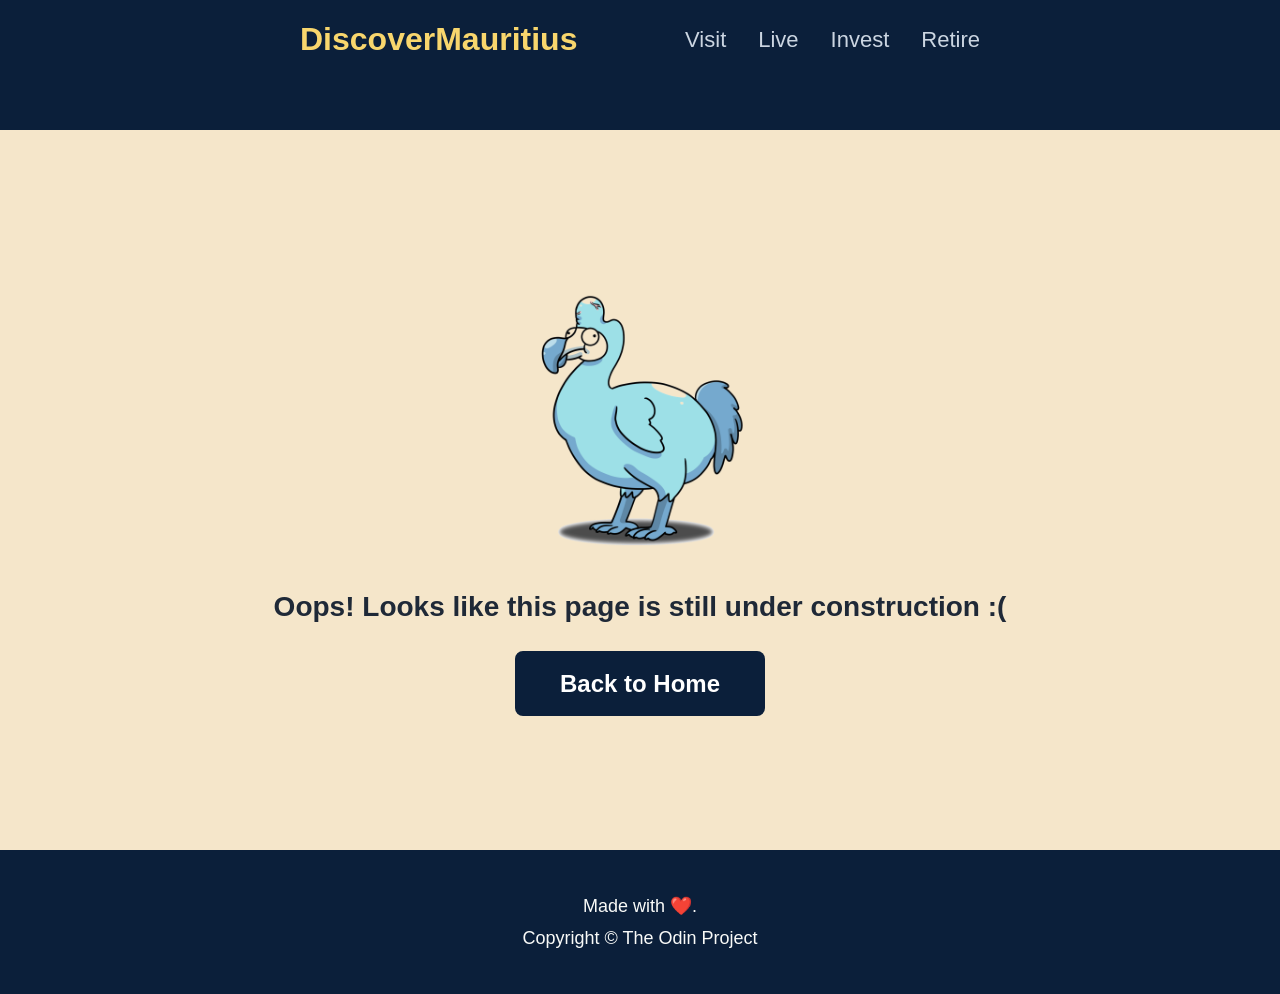
==== under_contruction.html @ e69afb57 "Create under_construction.html and personalization" ====
<!DOCTYPE html>
<html lang="en">
<head>
    <meta charset="UTF-8">
    <meta name="viewport" content="width=device-width, initial-scale=1.0">
    <title>Discover Mauritius</title>
    <link rel="stylesheet" href="styles.css">
</head>
<body>
    <div class="header">
        <h1 class="title">DiscoverMauritius</h1>
        <ul class="links">
            <li><a href="./under_contruction.html">Visit</a></li>
            <li><a href="./under_contruction.html">Live</a></li>
            <li><a href="./under_contruction.html">Invest</a></li>
            <li><a href="./under_contruction.html">Retire</a></li>
        </ul>
    </div>

    <div class="under-construction">
        <img src="./images/dodo.gif">
        <p>Oops! Looks like this page is still under construction :(</p>
        <a href="./index.html"><button>Back to Home</button></a>
    </div>

    <div class="footer">
        Made with ❤️.<br />
        Copyright © The Odin Project
    </div>
</body>
</html>
---- styles.css ----
*{
    box-sizing: border-box;
    font-family: Roboto , sans-serif;
}

body{
    margin:0;
    font-family: 'Roboto' , sans-serif;
}

.header{
    display:flex;
    padding: 0 300px 50px 300px;
    background-color: #0B1F3A;
    justify-content: center;
}

.title{
    align-items: center;
    flex:1;
    color: #F8D66D;
    flex-shrink: 0;
    font-size: 32px;
    font-weight: 900;
}

.links{
    display:flex;
    list-style-type: none;
    align-items: center;
    gap:32px;
    flex-shrink: 0;
}

.links a{
    text-decoration: none;
    color: #CBD5E1;
    font-size: 22px;
}

.section-one{
    display:flex;
    padding: 100px 300px 200px 300px;
    align-items: center;
    gap:50px;
    background-color: #0B1F3A;
}

.section-one h1{
    font-size: 48px;
    color: #F9FAF8;
    font-weight: 900;
}

.section-one p{
    font-size: 28px;
    color: #CBD5E1;
    margin-bottom: 20px;
}

.section-one button{    
    font-size: 20px;
    font-weight: 900;
    color: #0B1F3A;
    background-color: #F8D66D;
    border: none;
    width: 200px;
    height: 45px;
    border-radius: 8px;
    transition: transform 0.3s ease;
    cursor: pointer;
}

.section-one button:hover{
    background-color: #fcd14f;
    border: 2px solid #ffffff;
}

.section-one button:active{
    background-color: #ffffff;
    border: 2px solid #fcd14f;
}

.section-one img{
    width: 500px;
    height: auto;
    border-radius: 8px;
    transition: transform 0.3s ease;
}

.section-one img:hover{
    transform: scale(110%);
}

.section-two{
    display:flex;
    flex-direction: column;
    justify-content: center;
    padding: 100px 300px;
    background-color: #F5E6CA;
}

.section-two-title{
    font-size: 48px;
    color: #1F2937;
    font-weight: 900;
    text-align: center;
    margin-bottom: 100px;
}

.section-two-cards{
    display: flex;
    gap:32px;
    justify-content: center;
}

.card{
    display: flex;
    flex-direction: column;
    justify-content: center;
    align-items: center;
    text-align: center;
}

.card-image{
    width: auto;
    height: 300px;
    border-radius: 8px;
    transition: transform 0.3s ease, box-shadow 0.3s ease;
}

.card-image-2{
    width: auto;
    height: 500px;
    border-radius: 8px;
    transition: transform 0.3s ease, box-shadow 0.3s ease;
}

.card-image:hover, .card-image-2:hover{
    transform: translateY(-5%);
    box-shadow: 0px 10px 10px 5px #d7cbb5 ;
}

.card p{
    width: auto;
    color: #1F2937;
    font-size: 28px;
    font-weight: 600;
}

.section-three{
    background-color: #0B1F3A;
    display: flex;
    flex-direction: column;
    padding: 50px 350px;
}

.section-three-quote p{
    font-size: 36px;
    color:#dedfe1;
    font-weight: 200;
}

.section-three-person p{
    display: flex;
    justify-content: flex-end;   
}

.section-three-person p{
    color:#dedfe1;
    font-size: 24px;
    font-weight: 900;
}

.section-four{
    background-color: #F5E6CA;
    display: flex;
    justify-content: center;
    padding-top: 100px;
    padding-bottom: 100px;
}

.cta-container{
    display: flex;
    align-items: center;
    gap:150px;
    background-color: #0B1F3A;
    padding: 50px 120px;
    border: none;
    border-radius: 8px;
}

.section-four-left{
    color:#F9FAF8;
}

.section-four-left h3{
    margin-bottom: 5px;
    font-size: 48px;
}
.section-four-left p{
    margin-top: 0;
    font-size: 28px;
}

.section-four-right button{
    font-size: 24px;
    color: #0B1F3A;
    font-weight: 900;
    background-color: #F8D66D;
    border: none;
    width: 250px;
    height: 65px;
    border-radius: 8px;
    cursor: pointer;
}

.section-four-right button:hover{
    background-color: #fcd14f;
    border: 2px solid #ffffff;
}

.section-four-right button:active{
    background-color: #ffffff;
    border: 2px solid #fcd14f;
}

.footer{
    display:flex;
    padding: 40px 350px;
    background-color: #0B1F3A;
    justify-content: center;
    color: #F9FAF8;
    font-size: 18px;
    text-align: center;
    line-height: 2rem;
}

.under-construction{
    height:80vh;
    display: flex;
    flex-direction: column;
    justify-content: center;
    align-items: center;
    background-color: #F5E6CA;
}


.under-construction img{
    height: 300px;
}

.under-construction p{
    width: auto;
    color: #1F2937;
    font-size: 28px;
    font-weight: 600;
}

.under-construction button{
    font-size: 24px;
    color:  white;
    font-weight: 900;
    background-color: #0B1F3A;
    border: none;
    width: 250px;
    height: 65px;
    border-radius: 8px;
    cursor: pointer;
}

.under-construction button:hover{
    background-color: #020d1b;
    border: 2px solid #ffffff;
}

.under-construction button:active{
    background-color: #617da2;
    border: 2px solid #fcd14f;
}
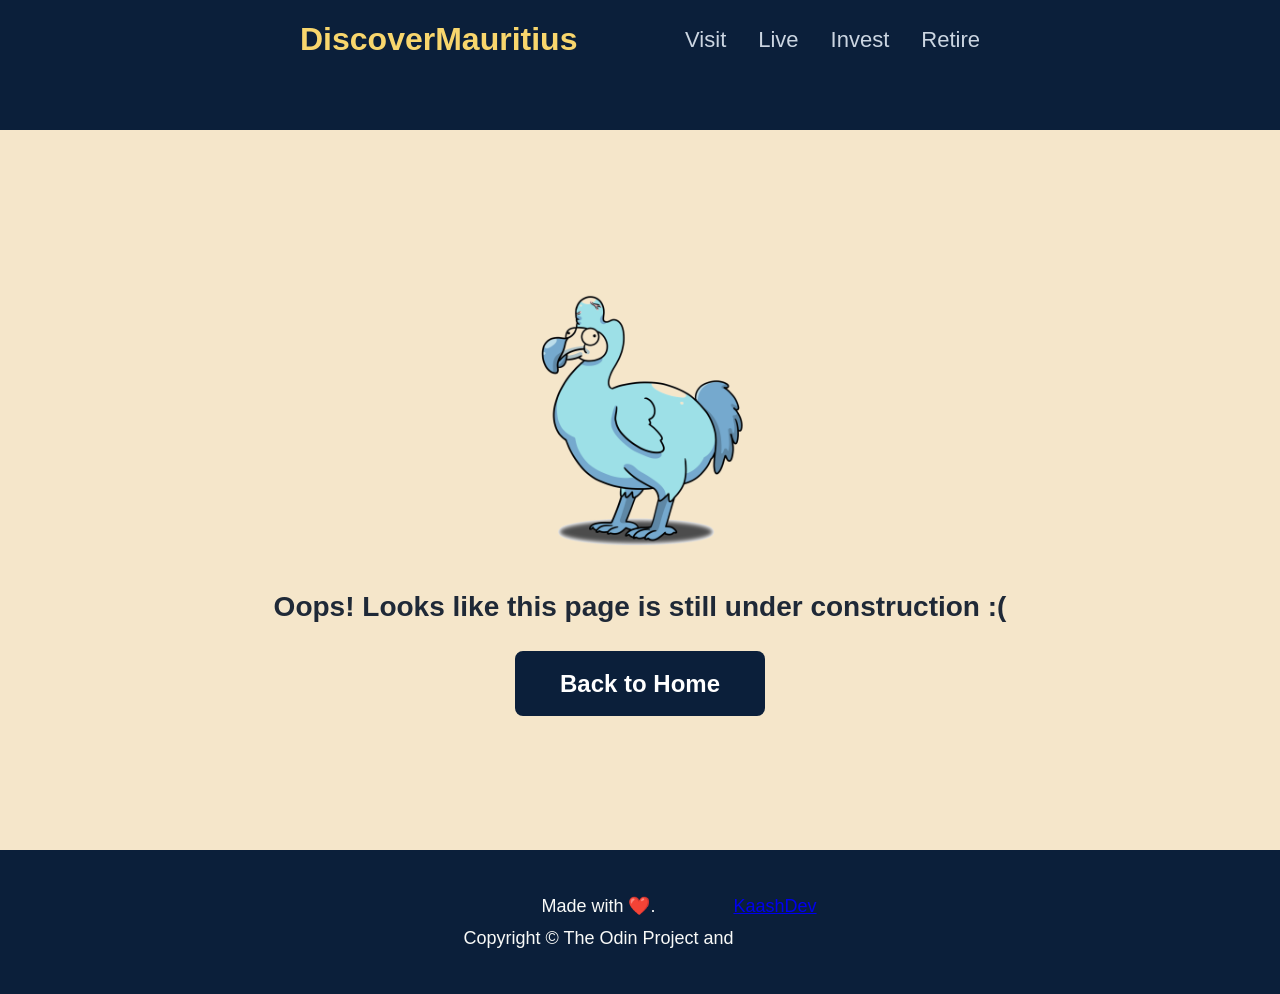
==== commit 8e759f59: "Minor fixes" ====
--- a/under_contruction.html
+++ b/under_contruction.html
@@ -25,7 +25,7 @@
 
     <div class="footer">
         Made with ❤️.<br />
-        Copyright © The Odin Project
+        Copyright © The Odin Project and <a href="https://www.github.com/KaashDev">KaashDev</a>
     </div>
 </body>
 </html>
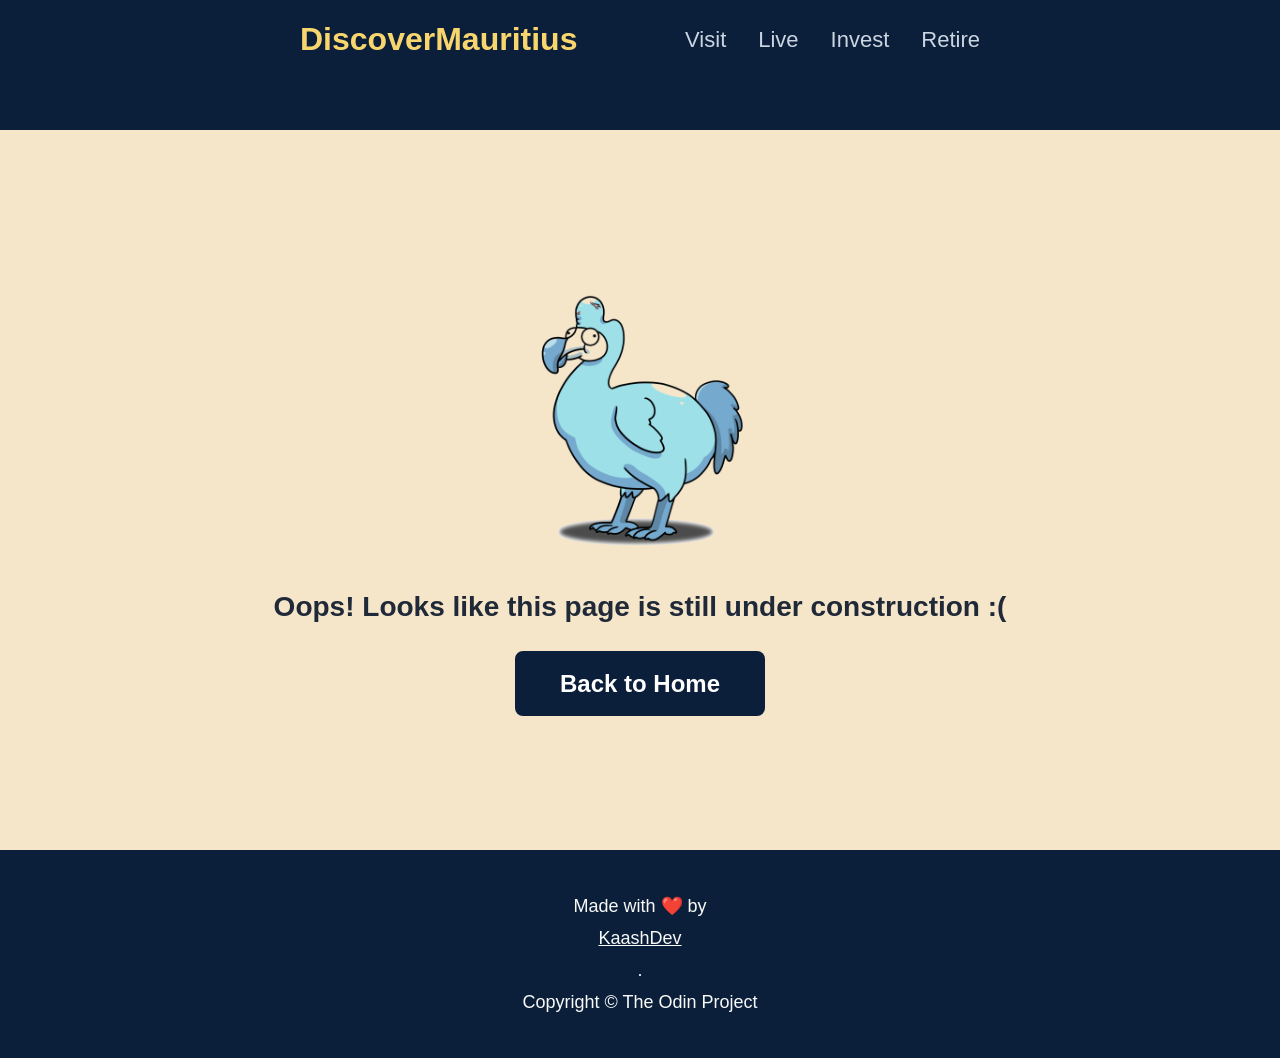
==== commit dfcdbdfc: "Minor fixes" ====
--- a/under_contruction.html
+++ b/under_contruction.html
@@ -24,8 +24,8 @@
     </div>
 
     <div class="footer">
-        Made with ❤️.<br />
-        Copyright © The Odin Project and <a href="https://www.github.com/KaashDev">KaashDev</a>
+        Made with ❤️ by <a href="https://www.github.com/KaashDev"> KaashDev</a>.<br />
+        Copyright © The Odin Project
     </div>
 </body>
 </html>
--- a/styles.css
+++ b/styles.css
@@ -227,15 +227,21 @@
 
 .footer{
     display:flex;
+    flex-direction: column;
     padding: 40px 350px;
     background-color: #0B1F3A;
     justify-content: center;
+    align-items: center;
     color: #F9FAF8;
     font-size: 18px;
     text-align: center;
     line-height: 2rem;
 }
 
+.footer a{
+    color:#F9FAF8;
+}
+
 .under-construction{
     height:80vh;
     display: flex;
